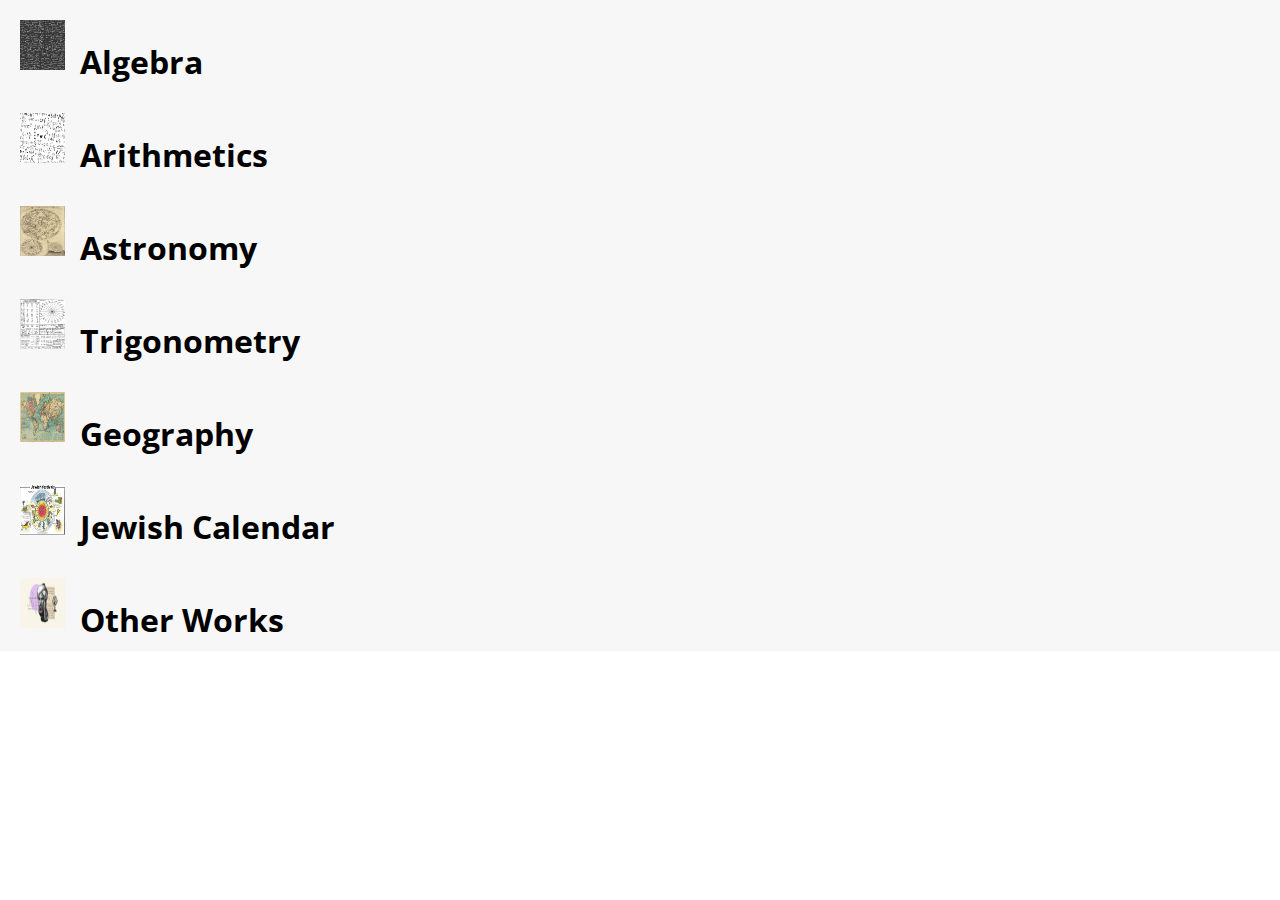
==== contributions.html @ de5b6c72 "first commit" ====
<!DOCTYPE html>
<html lang="en">
<head>
    <meta charset="UTF-8">
    <meta name="viewport" content="width=device-width, initial-scale=1.0">
    <link rel="stylesheet" type="text/css" href="index.css">
    <title>Document</title>
</head>
<body>
    <section class="algebra">
        <header class="hc">
            <img src="pics/Algebra.jpg" alt="Algebra Image">
            <h1>Algebra</h1>
        </header>
    </section>

    <section class="arithmetics">
        <header class="hc">
            <img src="pics/Arithmetics.png" alt="Arithmetics Image">
            <h1>Arithmetics</h1>
        </header>
    </section>

    <section class="astronomy">
        <header class="hc">
            <img src="pics/Astronomy.jpg" alt="Astronomy Image">
            <h1>Astronomy</h1>
        </header>
    </section>

    <section class="trigonometry">
        <header class="hc">
            <img src="pics/Trigonometry.jpg" alt="Trigonometry Image">
            <h1>Trigonometry</h1>
        </header>
    </section>

    <section class="geography">
        <header class="hc">
            <img src="pics/Geography.jpg" alt="Geography Image">
            <h1>Geography</h1>
        </header>
    </section>

    <section class="jewish-calendar">
        <header class="hc">
            <img src="pics/Jewish-Calendar.jpg" alt="Jewish Calendar Image">
            <h1>Jewish Calendar</h1>
        </header>
    </section>

    <section class="other-works">
        <header class="hc">
            <img src="pics/father1.jpeg" alt="Other Works Image">
            <h1>Other Works</h1>
        </header>
    </section>


</body>
</html>
---- index.css ----
@import url("https://fonts.googleapis.com/css2?family=Open+Sans:wght@500&family=Roboto&display=swap");

body {
  margin: 0;
  padding: 0;
  font-family: "Open Sans", sans-serif;
}

.hi {
  position: relative;
  background-image: url("pics/father1.jpeg");
  background-size: cover;
  background-position: right;
  height: 200px; /* Adjust the height as needed */
  text-align: left;
  display: flex;
  align-items: center;
  justify-content: flex-start;
  color: #e5c3f2;
  font-size: 36px;
  padding-left: 20px; /* Add some padding to the left for spacing */
}

header p {
  margin: 0;
}
.intro {
  background-image: url("pics/grainy.jpg");
  font-family: "Open Sans", sans-serif;
}

article {
  background-image: url("pics/grainy.jpg");
  background-position: center;
  padding: 20px;
  border-radius: 8px;
  box-shadow: 0 2px 4px rgba(0, 0, 0, 0.1);
  max-width: 800px;
  margin: 0 auto;
}
.bgtime{
  background-color: #f6e8ce;
}
.timeline {
  position: relative;
  margin: 50px 0;
  width: 100%;
  height: 10px;
  background-color: #333;
}

.dot {
  position: absolute;
  width: 20px;
  height: 20px;
  background-color: #e5c3f2;
  border-radius: 50%;
  top: -5px;
  transform: translateX(-50%);
  transition: background-color 0.3s;
  cursor: pointer;
}

.dot:hover {
  background-color: #c59bd4;
}

.date {
  position: relative;
  font-size: 14px;
  text-align: center;
  width: 60px;
  left: calc(10% - 30px);
}

.description {
  position: relative;
  font-size: 12px;
  text-align: center;
  width: 200px;
  transform: translateX(-50%);
}

.topbtn {
  background-color: #f6e8ce ;
  display: grid;
  grid-template-columns: 1fr 1fr 1fr 1fr;
  grid-gap: 20px;
  column-gap: 30px;
  padding: 1.5rem 10rem;
}
.button {
  padding: 10px 20px;
  background-repeat: no-repeat;
  color: #ffffff;
  border: none;
  border-radius: 10px;
  cursor: pointer;
  height: 150px;
  font-size: 30px;
  font-weight: bold;
  text-shadow: 1px 1px 30px #333333;
  background-position: center;
  position: relative;
  overflow: hidden;
  background-color: #f7f4e5;
}

.button span {
  position: relative;
  opacity: 1;
  z-index: 2;
}

.button::after {
  z-index: 0;
  content: " ";
  display: block;
  position: absolute;
  left: 0;
  top: 0;
  width: 100%;
  height: 100%;
  opacity: 0.6;
  background-repeat: no-repeat;
  background-position: 50% 0;
  background-size: cover;
  transition: all 0.3s ease-in-out;
}

.button:hover::after {
  transition: all 0.3s ease-in-out;
  opacity: 1;
}
.algebra::after {
  background-image: url("pics/Algebra.jpg");
}
.arithmetic::after {
  background-image: url("pics/Arithmetics.png");
}
.astronomy::after {
  background-image: url("pics/Astronomy.jpg");
}
.trigonometry::after {
  background-image: url("pics/Trigonometry.jpg");
}
.geography::after {
  background-image: url("pics/Geography.jpg");
}
.jewish-calendar::after {
  background-image: url("pics/Jewish-Calendar.jpg");
  background-position: 90% -15px;
}
.other-works::after {
  background-image: url("pics/OtherWorks.jpg");
}



.hc{
  width: 100%;
}
header img{
  width: 100%;
  height: 400px;
}

body{
  margin: 0;
}

section h1, h2, h3{
  margin: 0px;
  padding: 10px;
  margin-left: 20px;
  margin-right: 20px;
}

section p{
  margin: 0px;
  padding: 30px;
  text-align: left;

}
section div{
  margin-left: 20px;
  margin-right: 20px;
  background-color: #4b4b4b;
  margin-bottom: 20px;
}
section img{
  margin: 20px;
  margin-left: 20px;
  margin-right: 20px;
}
section ul{
  margin-bottom: 0px;
  padding-bottom: 5px;
}

section header img{
  width: 45px;
  height: 50px;

}
section header{
  background-color:#f7f7f7;
}
section header h1{
  margin-left: 70px;
  margin-top: -65px;
}

.algebra {
  background-color: #feb7e4;
}

.arithmetics {
  background-color: #ff4c4b;
}

.astronomy {
  background-color: #fe9700;
}

.trigonometry {
  background-color: #a570ff;
}

.geography {
  background-color: #a56644;
}

.jewish-calendar {
  background-color: #ffb200;
}

.other-works {
  background-color: #c86902;
}
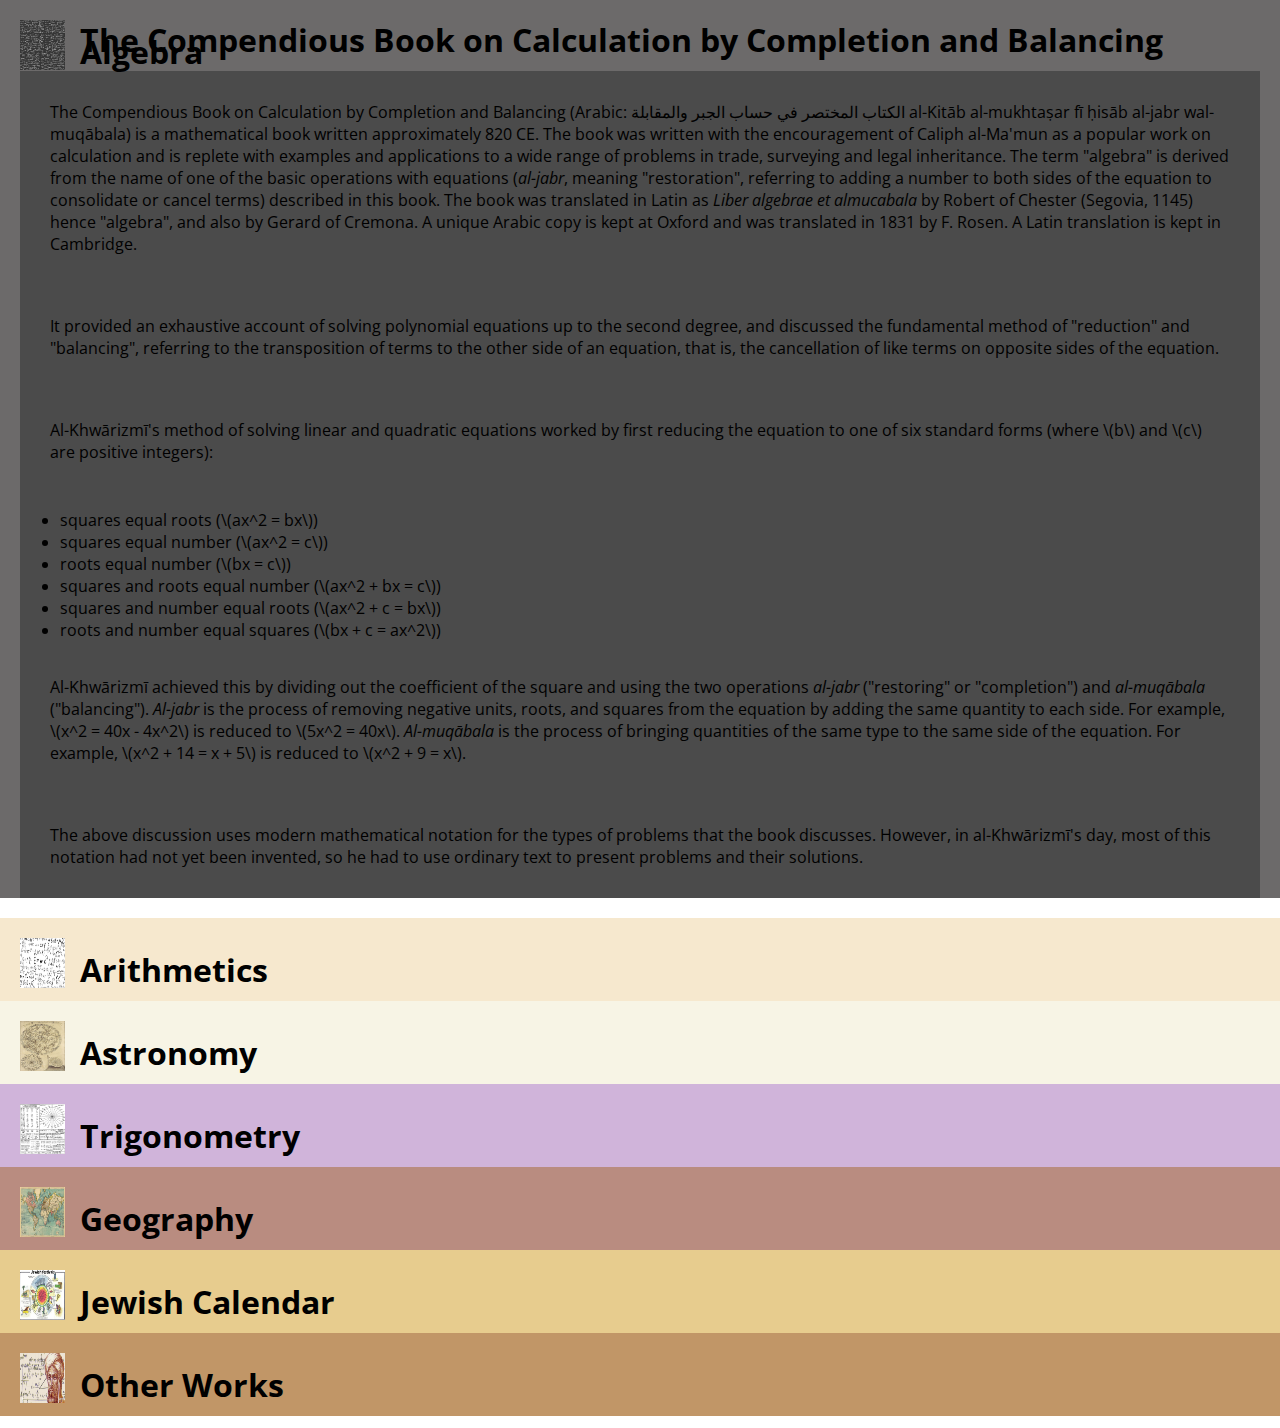
==== commit 8334a026: "added sections on contributions and a picture of father" ====
--- a/contributions.html
+++ b/contributions.html
@@ -12,6 +12,38 @@
             <img src="pics/Algebra.jpg" alt="Algebra Image">
             <h1>Algebra</h1>
         </header>
+        <article class="content">
+            <section class="algebra">
+                <header>
+                    <h1>The Compendious Book on Calculation by Completion and Balancing</h1>
+                </header>
+                <div class="text">
+                    <p>
+                        The Compendious Book on Calculation by Completion and Balancing (Arabic: الكتاب المختصر في حساب الجبر والمقابلة al-Kitāb al-mukhtaṣar fī ḥisāb al-jabr wal-muqābala) is a mathematical book written approximately 820 CE. The book was written with the encouragement of Caliph al-Ma'mun as a popular work on calculation and is replete with examples and applications to a wide range of problems in trade, surveying and legal inheritance. The term "algebra" is derived from the name of one of the basic operations with equations (<em>al-jabr</em>, meaning "restoration", referring to adding a number to both sides of the equation to consolidate or cancel terms) described in this book. The book was translated in Latin as <em>Liber algebrae et almucabala</em> by Robert of Chester (Segovia, 1145) hence "algebra", and also by Gerard of Cremona. A unique Arabic copy is kept at Oxford and was translated in 1831 by F. Rosen. A Latin translation is kept in Cambridge.
+                    </p>
+                    <p>
+                        It provided an exhaustive account of solving polynomial equations up to the second degree, and discussed the fundamental method of "reduction" and "balancing", referring to the transposition of terms to the other side of an equation, that is, the cancellation of like terms on opposite sides of the equation.
+                    </p>
+                    <p>
+                        Al-Khwārizmī's method of solving linear and quadratic equations worked by first reducing the equation to one of six standard forms (where \(b\) and \(c\) are positive integers):
+                    </p>
+                    <ul>
+                        <li>squares equal roots (\(ax^2 = bx\))</li>
+                        <li>squares equal number (\(ax^2 = c\))</li>
+                        <li>roots equal number (\(bx = c\))</li>
+                        <li>squares and roots equal number (\(ax^2 + bx = c\))</li>
+                        <li>squares and number equal roots (\(ax^2 + c = bx\))</li>
+                        <li>roots and number equal squares (\(bx + c = ax^2\))</li>
+                    </ul>
+                    <p>
+                        Al-Khwārizmī achieved this by dividing out the coefficient of the square and using the two operations <em>al-jabr</em> ("restoring" or "completion") and <em>al-muqābala</em> ("balancing"). <em>Al-jabr</em> is the process of removing negative units, roots, and squares from the equation by adding the same quantity to each side. For example, \(x^2 = 40x - 4x^2\) is reduced to \(5x^2 = 40x\). <em>Al-muqābala</em> is the process of bringing quantities of the same type to the same side of the equation. For example, \(x^2 + 14 = x + 5\) is reduced to \(x^2 + 9 = x\).
+                    </p>
+                    <p>
+                        The above discussion uses modern mathematical notation for the types of problems that the book discusses. However, in al-Khwārizmī's day, most of this notation had not yet been invented, so he had to use ordinary text to present problems and their solutions.
+                    </p>
+                </div>
+            </section>
+        </article>
     </section>
 
     <section class="arithmetics">
@@ -51,7 +83,7 @@
 
     <section class="other-works">
         <header class="hc">
-            <img src="pics/father1.jpeg" alt="Other Works Image">
+            <img src="pics/father2.jpeg" alt="Other Works Image">
             <h1>Other Works</h1>
         </header>
     </section>
--- a/index.css
+++ b/index.css
@@ -27,17 +27,17 @@
 .intro {
   background-image: url("pics/grainy.jpg");
   font-family: "Open Sans", sans-serif;
-}
-
-article {
-  background-image: url("pics/grainy.jpg");
   background-position: center;
   padding: 20px;
   border-radius: 8px;
   box-shadow: 0 2px 4px rgba(0, 0, 0, 0.1);
   max-width: 800px;
   margin: 0 auto;
-}
+
+}
+
+
+
 .bgtime{
   background-color: #f6e8ce;
 }
@@ -203,39 +203,37 @@
   height: 50px;
 
 }
-section header{
-  background-color:#f7f7f7;
-}
+
 section header h1{
   margin-left: 70px;
-  margin-top: -65px;
+  margin-top: -75px;
 }
 
 .algebra {
-  background-color: #feb7e4;
+  background-color: #6c6a6a;
 }
 
 .arithmetics {
-  background-color: #ff4c4b;
+  background-color: #f6e8ce;
 }
 
 .astronomy {
-  background-color: #fe9700;
+  background-color: #f7f4e5;
 }
 
 .trigonometry {
-  background-color: #a570ff;
+  background-color: #d0b4da;
 }
 
 .geography {
-  background-color: #a56644;
+  background-color: #b98c80;
 }
 
 .jewish-calendar {
-  background-color: #ffb200;
+  background-color: #e7cc8e;
 }
 
 .other-works {
-  background-color: #c86902;
-}
-
+  background-color: #c19667;
+}
+
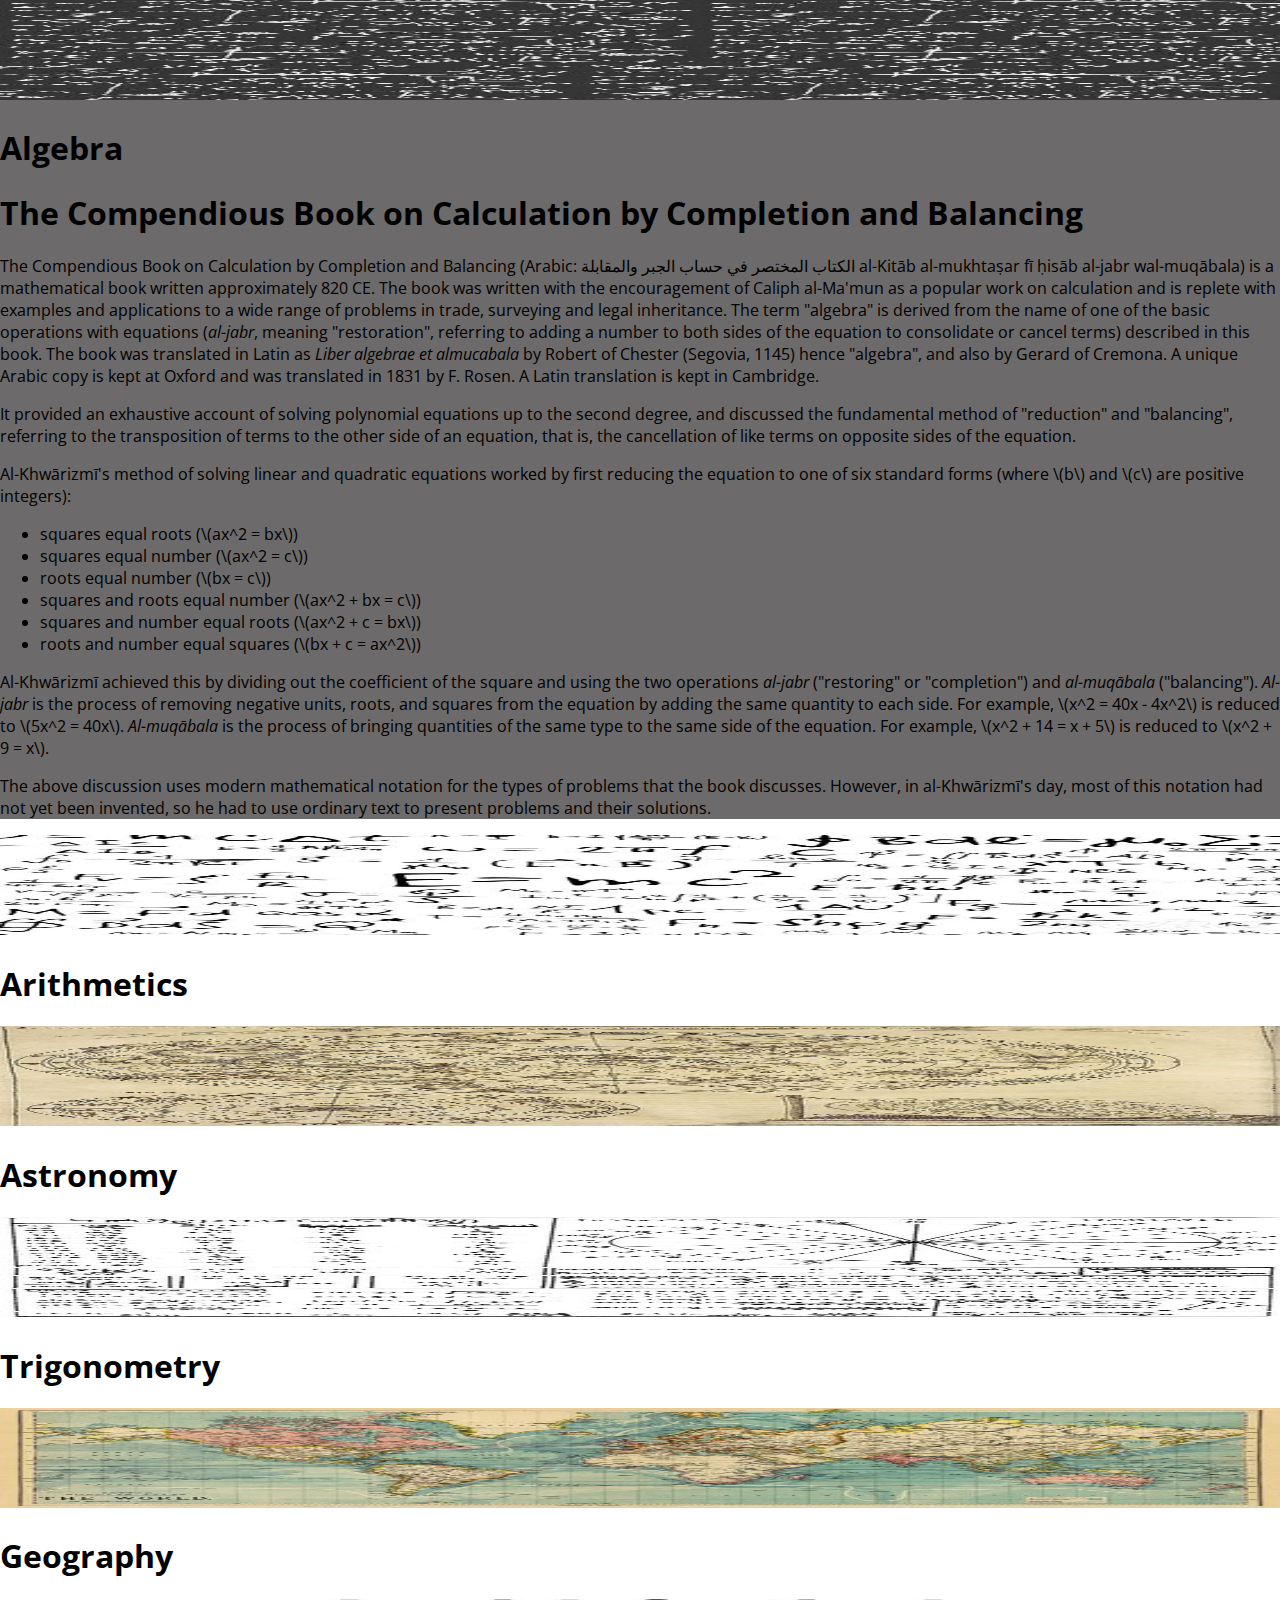
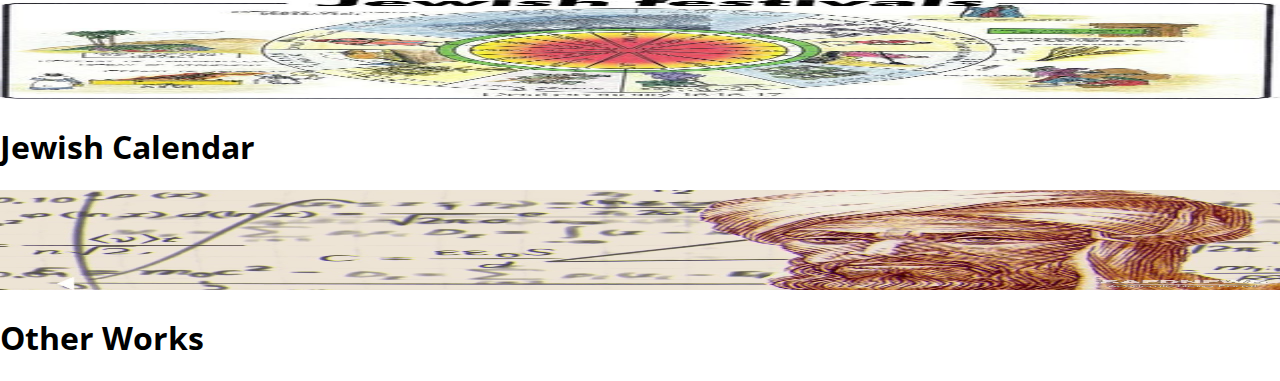
==== commit 29dddfb7: "connected the pages to the main page" ====
--- a/contributions.html
+++ b/contributions.html
@@ -7,13 +7,12 @@
     <title>Document</title>
 </head>
 <body>
-    <section class="algebra">
+    <section id="algebra">
         <header class="hc">
             <img src="pics/Algebra.jpg" alt="Algebra Image">
             <h1>Algebra</h1>
         </header>
         <article class="content">
-            <section class="algebra">
                 <header>
                     <h1>The Compendious Book on Calculation by Completion and Balancing</h1>
                 </header>
@@ -42,7 +41,6 @@
                         The above discussion uses modern mathematical notation for the types of problems that the book discusses. However, in al-Khwārizmī's day, most of this notation had not yet been invented, so he had to use ordinary text to present problems and their solutions.
                     </p>
                 </div>
-            </section>
         </article>
     </section>
 
--- a/index.css
+++ b/index.css
@@ -33,10 +33,7 @@
   box-shadow: 0 2px 4px rgba(0, 0, 0, 0.1);
   max-width: 800px;
   margin: 0 auto;
-
 }
-
-
 
 .bgtime{
   background-color: #f6e8ce;
@@ -162,78 +159,34 @@
 }
 header img{
   width: 100%;
-  height: 400px;
+  height: 100px;
 }
 
-body{
-  margin: 0;
-}
-
-section h1, h2, h3{
-  margin: 0px;
-  padding: 10px;
-  margin-left: 20px;
-  margin-right: 20px;
-}
-
-section p{
-  margin: 0px;
-  padding: 30px;
-  text-align: left;
-
-}
-section div{
-  margin-left: 20px;
-  margin-right: 20px;
-  background-color: #4b4b4b;
-  margin-bottom: 20px;
-}
-section img{
-  margin: 20px;
-  margin-left: 20px;
-  margin-right: 20px;
-}
-section ul{
-  margin-bottom: 0px;
-  padding-bottom: 5px;
-}
-
-section header img{
-  width: 45px;
-  height: 50px;
-
-}
-
-section header h1{
-  margin-left: 70px;
-  margin-top: -75px;
-}
-
-.algebra {
+#algebra {
   background-color: #6c6a6a;
 }
 
-.arithmetics {
+#arithmetics {
   background-color: #f6e8ce;
 }
 
-.astronomy {
+#astronomy {
   background-color: #f7f4e5;
 }
 
-.trigonometry {
+#trigonometry {
   background-color: #d0b4da;
 }
 
-.geography {
+#geography {
   background-color: #b98c80;
 }
 
-.jewish-calendar {
+#jewish-calendar {
   background-color: #e7cc8e;
 }
 
-.other-works {
+#other-works {
   background-color: #c19667;
 }
 
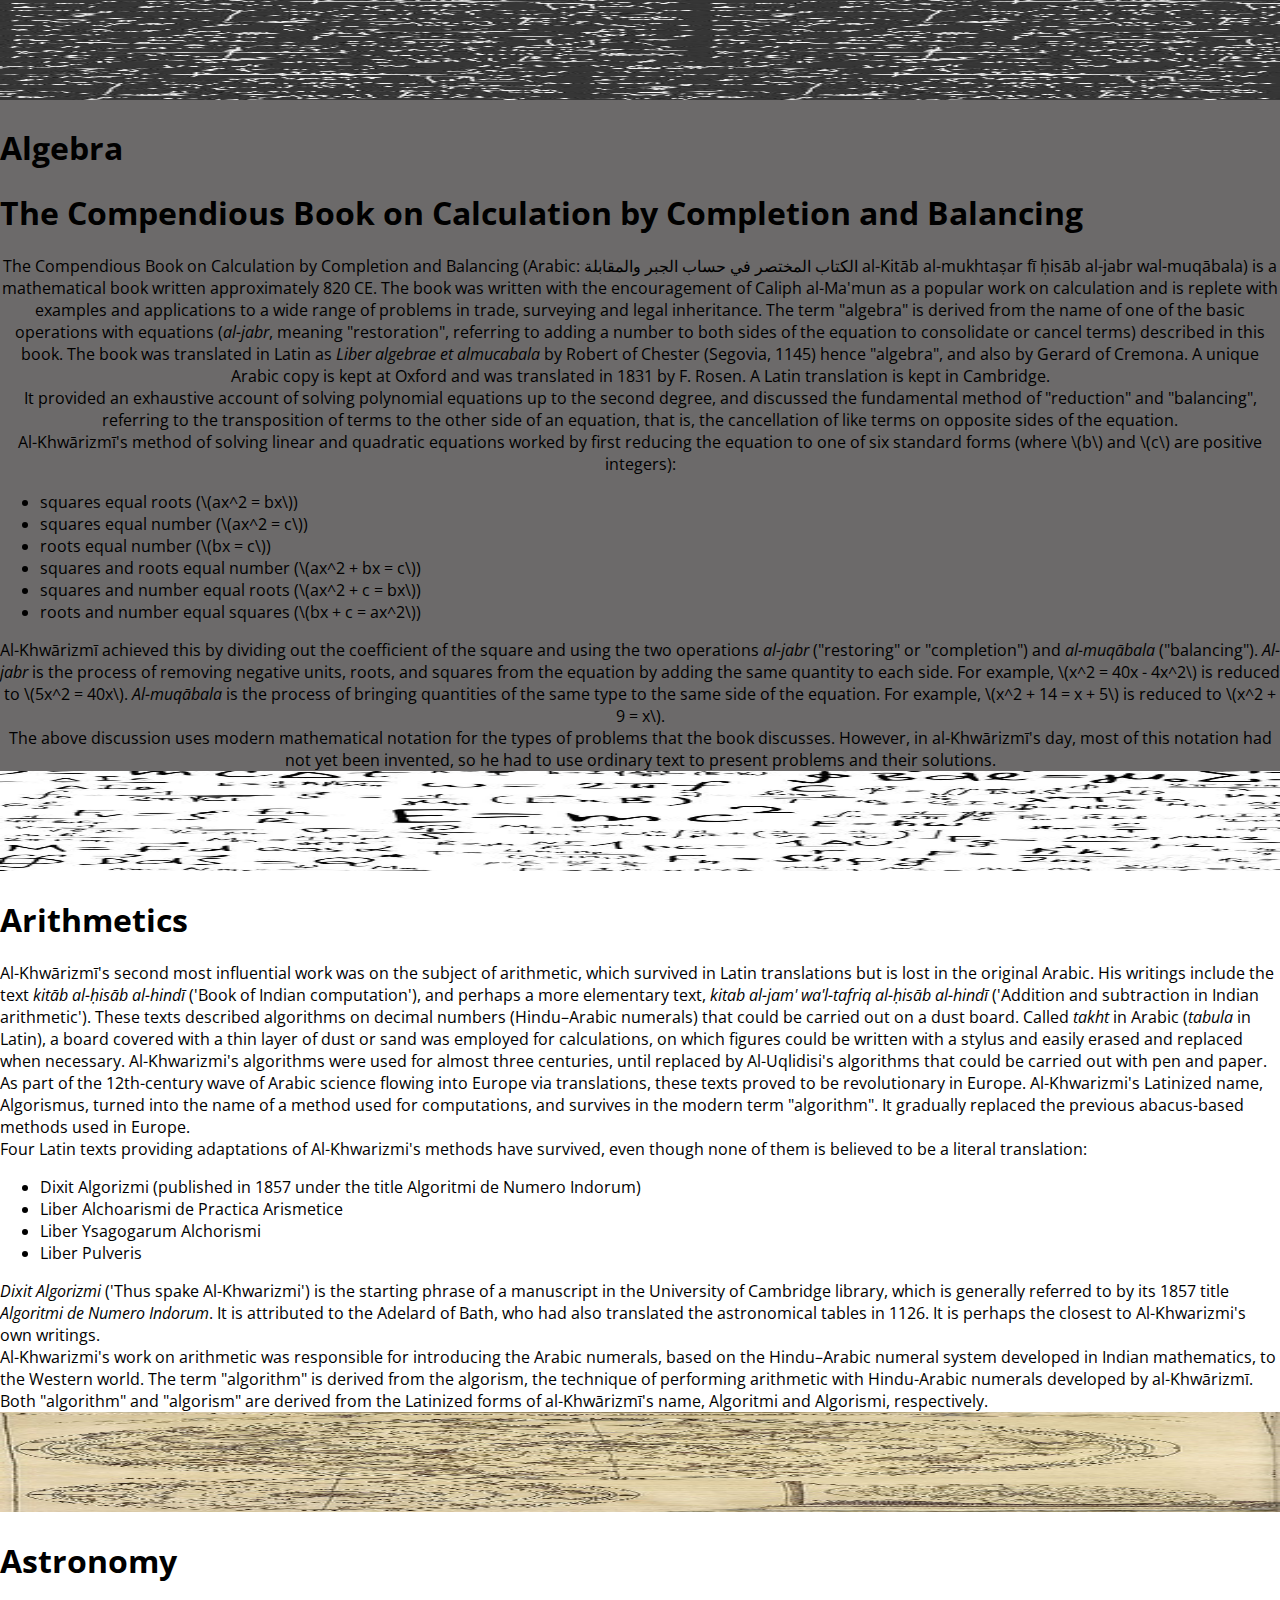
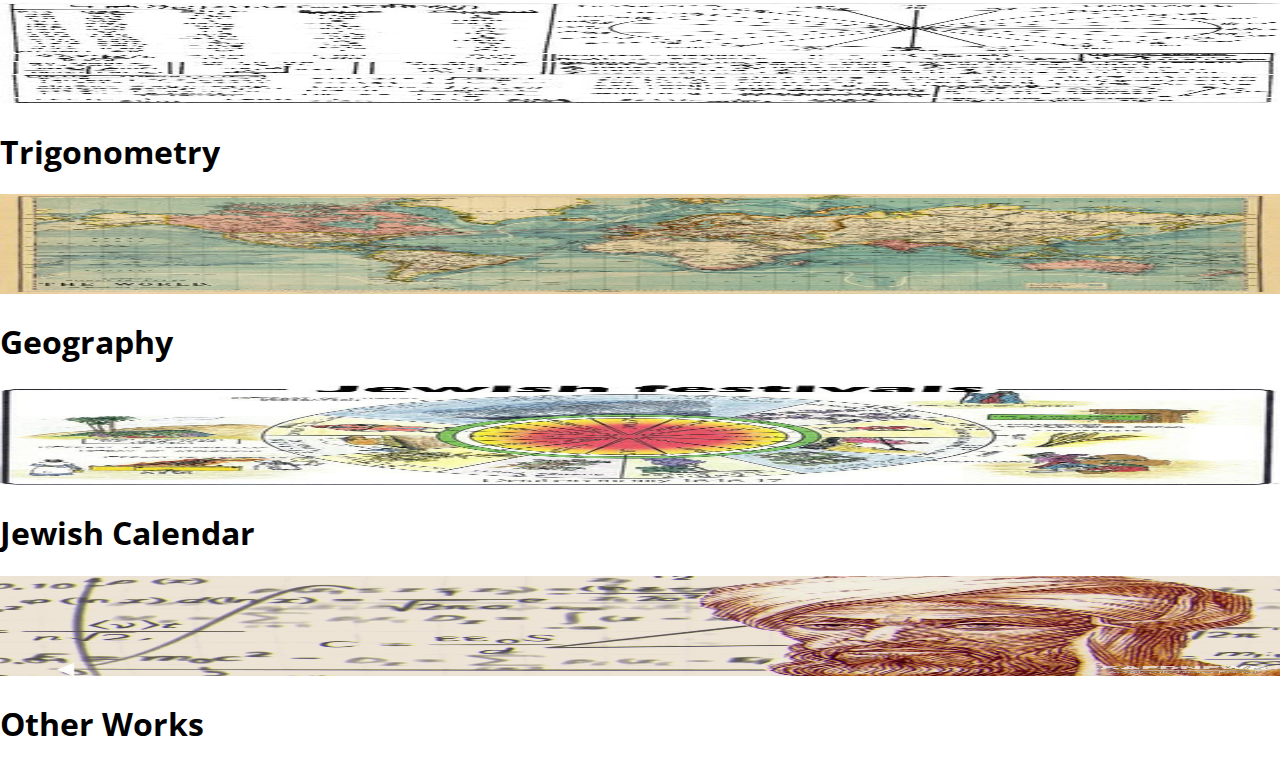
==== commit e7c67220: "added arithemtics text, changed home" ====
--- a/contributions.html
+++ b/contributions.html
@@ -48,6 +48,30 @@
         <header class="hc">
             <img src="pics/Arithmetics.png" alt="Arithmetics Image">
             <h1>Arithmetics</h1>
+            <div class="text">
+                <p>
+                    Al-Khwārizmī's second most influential work was on the subject of arithmetic, which survived in Latin translations but is lost in the original Arabic. His writings include the text <em>kitāb al-ḥisāb al-hindī</em> ('Book of Indian computation'), and perhaps a more elementary text, <em>kitab al-jam' wa'l-tafriq al-ḥisāb al-hindī</em> ('Addition and subtraction in Indian arithmetic'). These texts described algorithms on decimal numbers (Hindu–Arabic numerals) that could be carried out on a dust board. Called <em>takht</em> in Arabic (<em>tabula</em> in Latin), a board covered with a thin layer of dust or sand was employed for calculations, on which figures could be written with a stylus and easily erased and replaced when necessary. Al-Khwarizmi's algorithms were used for almost three centuries, until replaced by Al-Uqlidisi's algorithms that could be carried out with pen and paper.
+                </p>
+                <p>
+                    As part of the 12th-century wave of Arabic science flowing into Europe via translations, these texts proved to be revolutionary in Europe. Al-Khwarizmi's Latinized name, Algorismus, turned into the name of a method used for computations, and survives in the modern term "algorithm". It gradually replaced the previous abacus-based methods used in Europe.
+                </p>
+                <p>
+                    Four Latin texts providing adaptations of Al-Khwarizmi's methods have survived, even though none of them is believed to be a literal translation:
+                </p>
+                <ul>
+                    <li>Dixit Algorizmi (published in 1857 under the title Algoritmi de Numero Indorum)</li>
+                    <li>Liber Alchoarismi de Practica Arismetice</li>
+                    <li>Liber Ysagogarum Alchorismi</li>
+                    <li>Liber Pulveris</li>
+                </ul>
+                <p>
+                    <em>Dixit Algorizmi</em> ('Thus spake Al-Khwarizmi') is the starting phrase of a manuscript in the University of Cambridge library, which is generally referred to by its 1857 title <em>Algoritmi de Numero Indorum</em>. It is attributed to the Adelard of Bath, who had also translated the astronomical tables in 1126. It is perhaps the closest to Al-Khwarizmi's own writings.
+                </p>
+                <p>
+                    Al-Khwarizmi's work on arithmetic was responsible for introducing the Arabic numerals, based on the Hindu–Arabic numeral system developed in Indian mathematics, to the Western world. The term "algorithm" is derived from the algorism, the technique of performing arithmetic with Hindu-Arabic numerals developed by al-Khwārizmī. Both "algorithm" and "algorism" are derived from the Latinized forms of al-Khwārizmī's name, Algoritmi and Algorismi, respectively.
+                </p>
+                <!-- ... Continue with the rest of the text ... -->
+            </div>
         </header>
     </section>
 
--- a/index.css
+++ b/index.css
@@ -35,15 +35,27 @@
   margin: 0 auto;
 }
 
-.bgtime{
+.bgtime {
   background-color: #f6e8ce;
 }
-.timeline {
-  position: relative;
-  margin: 50px 0;
+#timeline {
+  position: relative;
+  margin: 100px 0;
   width: 100%;
   height: 10px;
   background-color: #333;
+  padding: 0 10px;
+}
+.time{
+  background-color: #b98c80;
+  position: absolute;
+}
+
+.timeline-bar {
+  width: 100%;
+  height: 10px;
+  background-color: #333;
+  margin: 15px 0;
 }
 
 .dot {
@@ -58,6 +70,64 @@
   cursor: pointer;
 }
 
+.container:nth-child(even) {
+  padding: 10px 40px;
+  position: relative;
+  background-color: lightgray;
+  width: fit-content;
+  display: flex;
+  transform: translateY(-144%);
+  justify-content: center;
+  border-radius: 10px;
+}
+
+.container:nth-child(even)::after {
+  content: "";
+  position: absolute;
+  width: 25px;
+  height: 25px;
+  right: 43%;
+  background-color: white;
+  border: 4px solid #ff9f55;
+  top: 117%;
+  border-radius: 50%;
+  z-index: 1;
+}
+.container:nth-child(odd) {
+  padding: 10px 40px;
+  position: relative;
+  background-color: lightgray;
+  width: fit-content;
+  display: flex;
+  justify-content: center;
+  border-radius: 10px;
+}
+
+.container:nth-child(odd)::after {
+  content: "";
+  position: absolute;
+  width: 25px;
+  height: 25px;
+  right: 43%;
+  background-color: white;
+  border: 4px solid #ff9f55;
+  top: -27%;
+  border-radius: 50%;
+  z-index: 1;
+}
+
+#events {
+  display: flex;
+  gap: 2rem;
+  flex-flow: row nowrap;
+}
+
+.content h2,
+.content p {
+  margin: 0;
+  text-align: center;
+}
+
 .dot:hover {
   background-color: #c59bd4;
 }
@@ -77,9 +147,11 @@
   width: 200px;
   transform: translateX(-50%);
 }
-
+.cont{
+  position: absolute;
+  background-color: #f6e8ce;
+}
 .topbtn {
-  background-color: #f6e8ce ;
   display: grid;
   grid-template-columns: 1fr 1fr 1fr 1fr;
   grid-gap: 20px;
@@ -101,6 +173,7 @@
   position: relative;
   overflow: hidden;
   background-color: #f7f4e5;
+  width: 100%;
 }
 
 .button span {
@@ -152,12 +225,10 @@
   background-image: url("pics/OtherWorks.jpg");
 }
 
-
-
-.hc{
-  width: 100%;
-}
-header img{
+.hc {
+  width: 100%;
+}
+header img {
   width: 100%;
   height: 100px;
 }
@@ -189,4 +260,3 @@
 #other-works {
   background-color: #c19667;
 }
-
